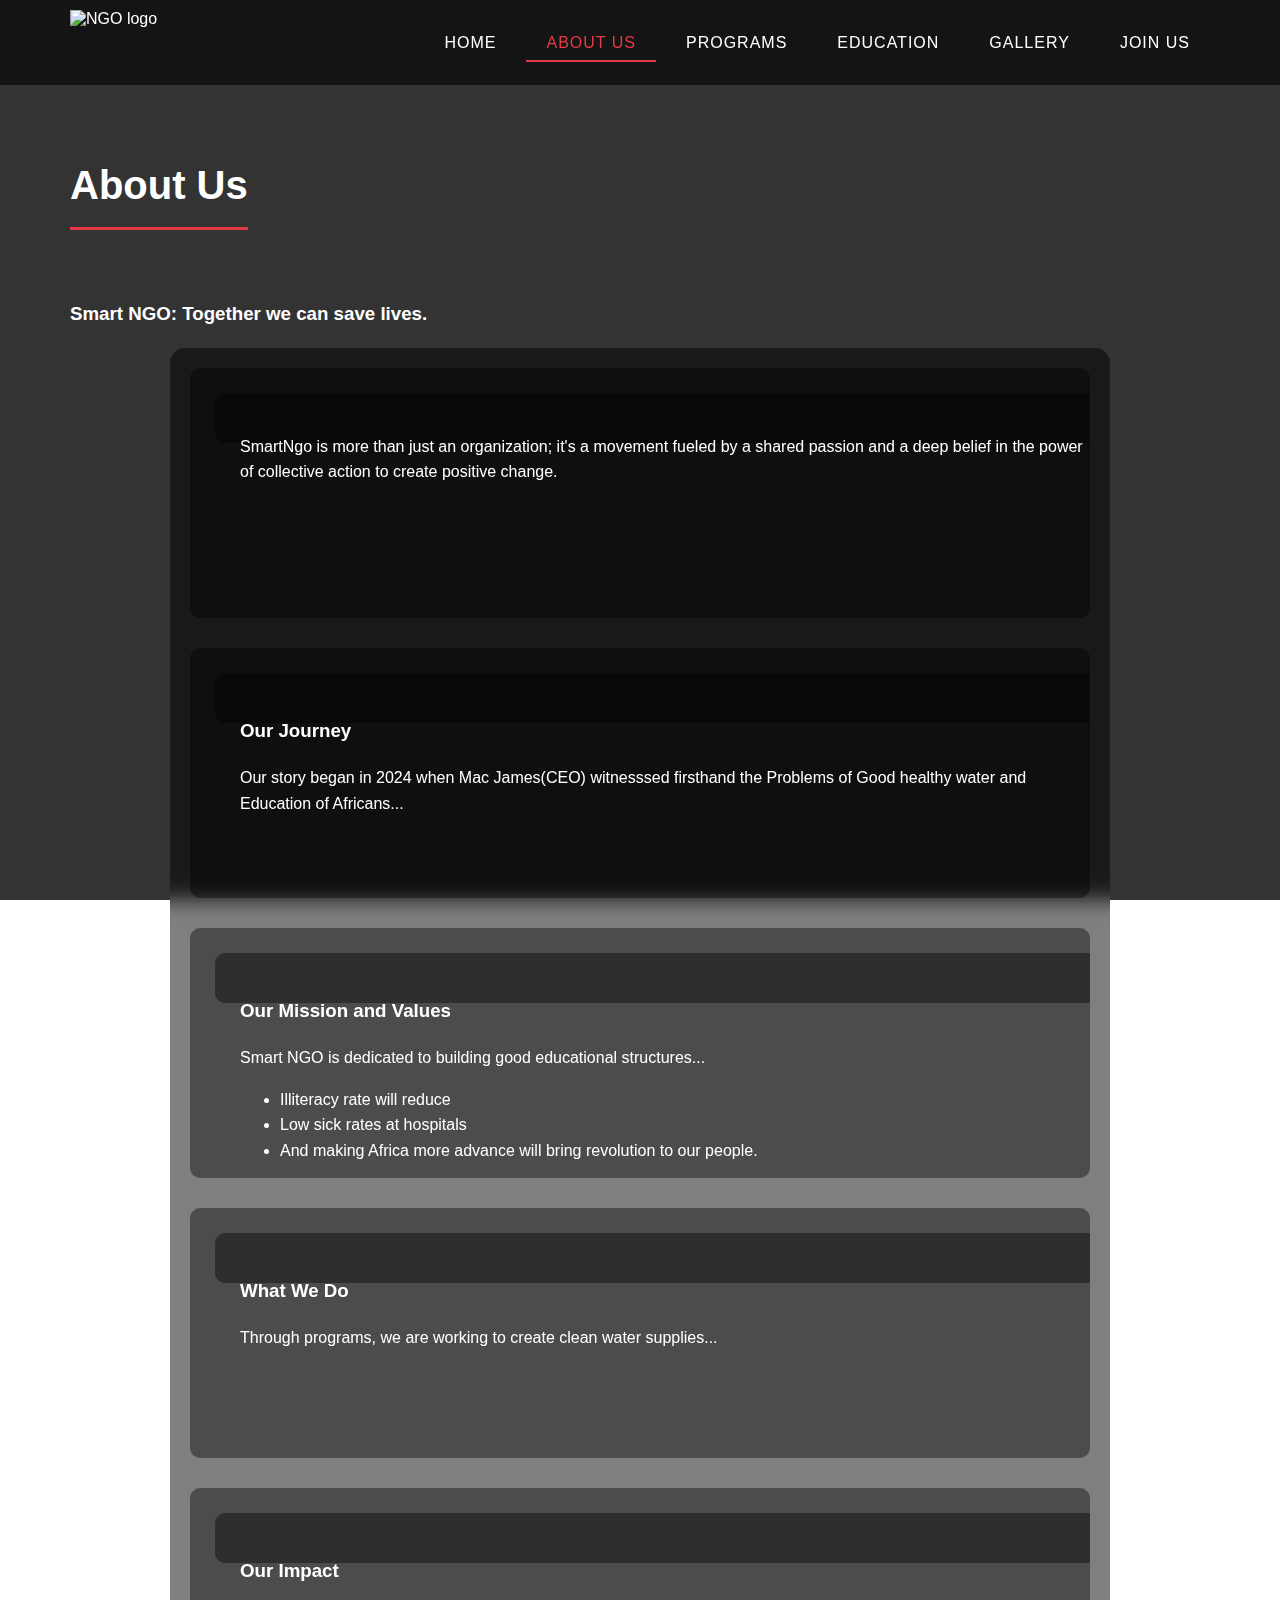
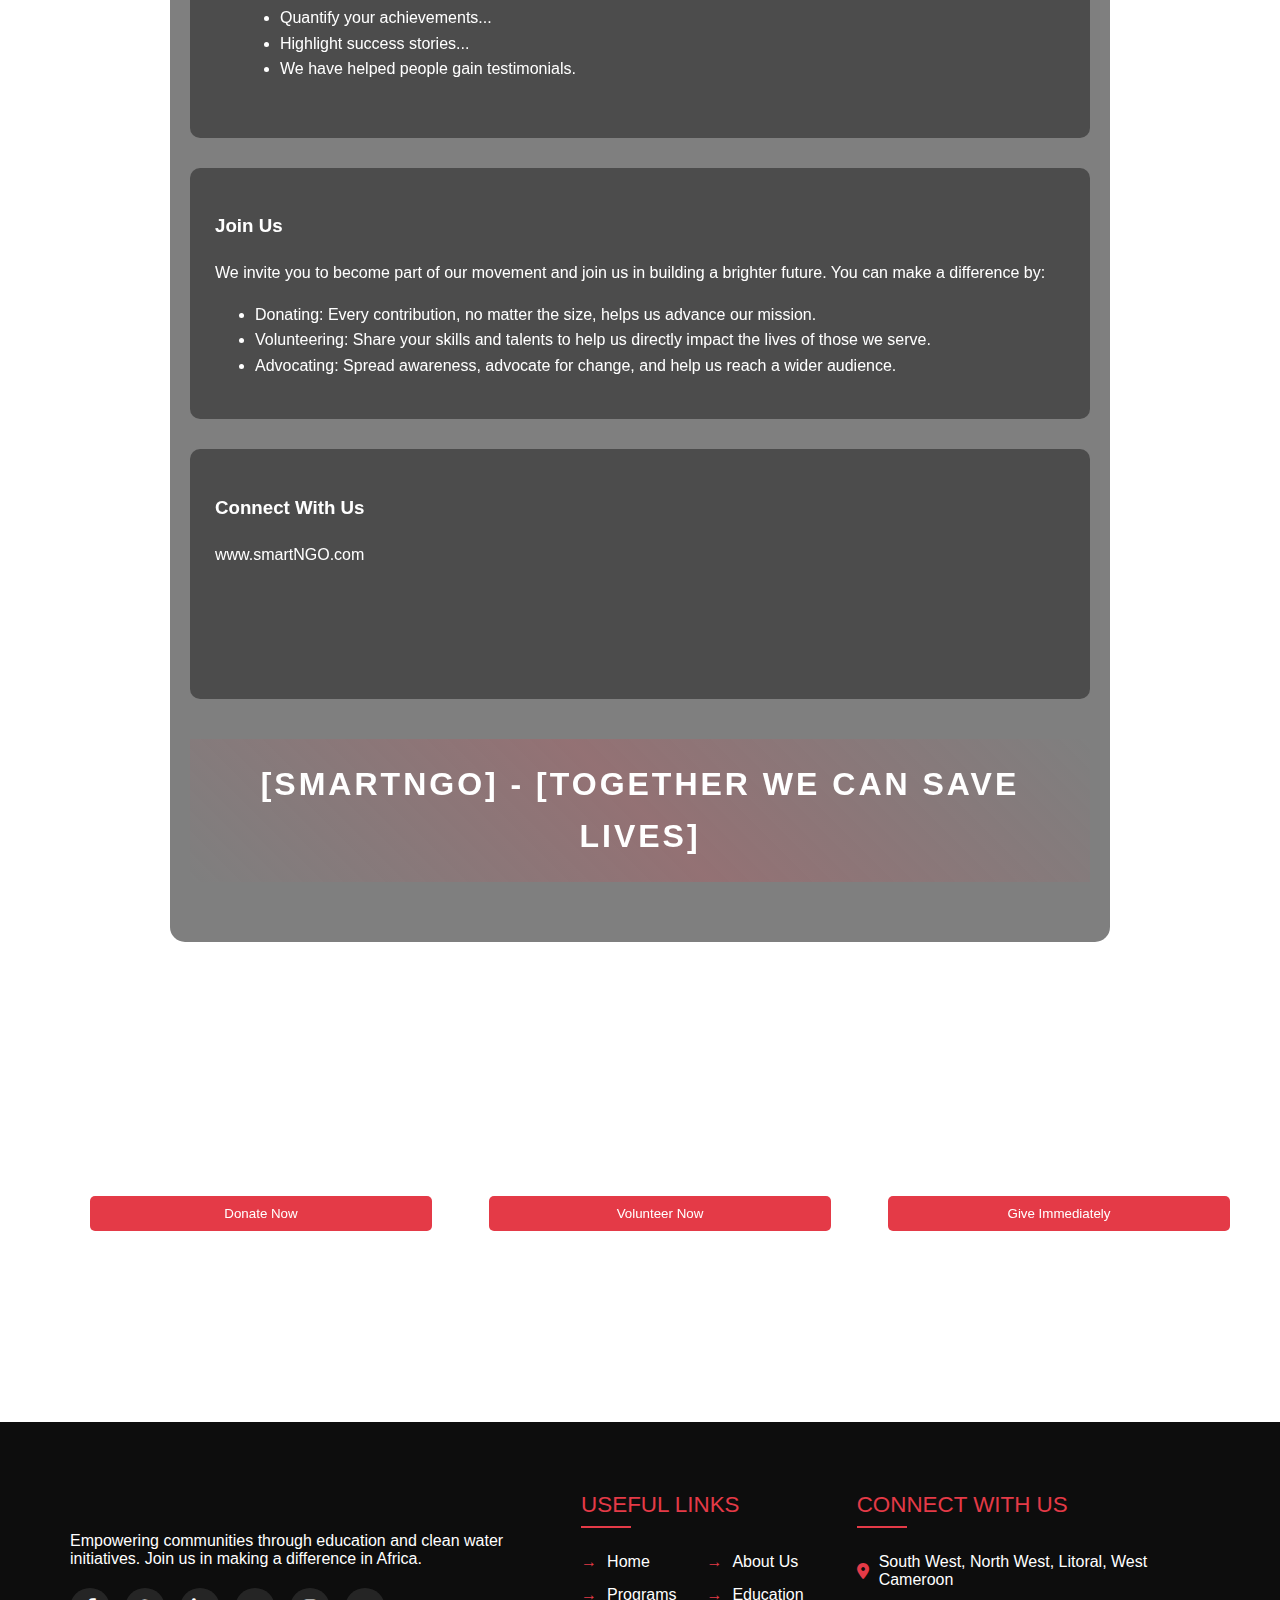
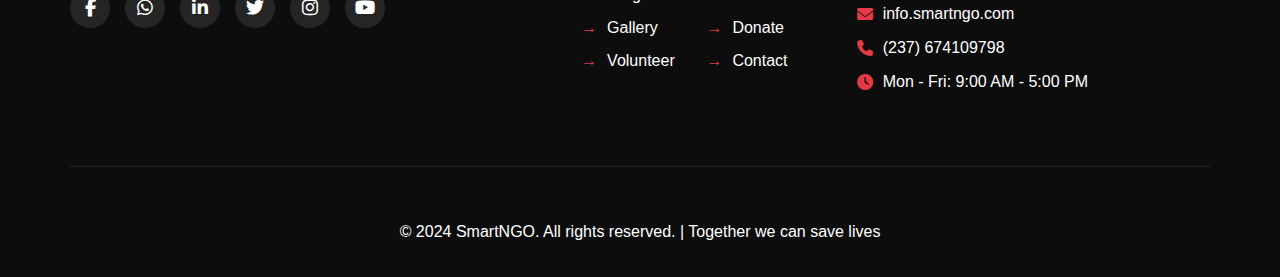
==== about.html @ 0aa8d6ee "Add files via upload" ====
<!DOCTYPE html>
<html lang="en">
<head>
    <meta charset="UTF-8">
    <meta name="viewport" content="width=device-width, initial-scale=1.0">
    <title>Smart NGO - About Us</title>
    <link rel="stylesheet" href="https://cdnjs.cloudflare.com/ajax/libs/font-awesome/6.5.1/css/all.min.css">
    
    <style>
        /* Internal CSS */
        :root {
            --themeRed: #e43a47;
            --grey: #efefef;
        }

        body {
            font-family: "Poppins", sans-serif;
            font-weight: 200;
            margin: 0;
            padding: 0;
            background: linear-gradient(rgba(0,0,0,0.8), rgba(0,0,0,0.8)), url("../images/banner.jpg");
            background-size: cover;
            background-attachment: fixed;
            color: #ffffff;
        }

        /* Header Styles */
        header {
            background-color: rgba(0,0,0,0.6);
            position: fixed;
            width: 100%;
            z-index: 2;
        }

        .container {
            width: 1140px;
            margin: auto;
            padding: 0 15px;
        }

        .logo {
            padding: 15px 0;
            height: 75px;
        }

        .logo img {
            height: 100%;
        }

        nav {
            display: flex;
            align-items: center;
            height: 75px;
        }

        nav ul {
            list-style: none;
            display: flex;
            gap: 10px;
            margin: 0;
            padding: 0;
        }

        nav ul li {
            position: relative;
        }

        nav ul li a {
            color: #ffffff;
            text-decoration: none;
            padding: 10px 20px;
            text-transform: uppercase;
            font-size: 16px;
            font-weight: 500;
            letter-spacing: 1px;
            transition: all 0.3s ease;
            display: inline-block;
            position: relative;
        }

        nav ul li a:after {
            content: '';
            position: absolute;
            width: 0;
            height: 2px;
            background: var(--themeRed);
            left: 0;
            bottom: 0;
            transition: width 0.3s ease;
        }

        nav ul li a:hover:after {
            width: 100%;
        }

        nav ul li a:hover {
            background-color: var(--themeRed);
            color: #ffffff;
            border-radius: 3px;
            transform: translateY(-2px);
            box-shadow: 0 2px 5px rgba(228, 58, 71, 0.3);
        }

        /* Active link style */
        nav ul li a.active {
            color: var(--themeRed);
        }

        nav ul li a.active:after {
            width: 100%;
        }

        /* Update header container for better alignment */
        header .container {
            display: flex;
            justify-content: space-between;
            align-items: center;
            padding: 0 20px;
        }

        /* Logo adjustments */
        header .container .logo {
            padding: 10px 0;
            height: 65px;
        }

        /* Add responsive menu button */
        .menu-toggle {
            display: none;
            background: none;
            border: none;
            color: #fff;
            font-size: 24px;
            cursor: pointer;
            padding: 10px;
        }

        /* Responsive styles */
        @media screen and (max-width: 768px) {
            .menu-toggle {
                display: block;
            }

            nav ul {
                display: none;
                position: absolute;
                top: 75px;
                left: 0;
                width: 100%;
                background: rgba(0,0,0,0.9);
                flex-direction: column;
                padding: 20px 0;
                text-align: center;
            }

            nav ul.active {
                display: flex;
            }

            nav ul li {
                margin: 10px 0;
            }

            nav ul li a {
                padding: 10px 20px;
                display: block;
            }
        }

        /* About Section Styles */
        .about-content {
            padding: 120px 0 50px 0;
            text-align: justify;
            line-height: 1.6;
        }

        .sectionTitle {
            text-align: center;
            font-size: 2.5rem;
            color: #ffffff;
            margin-bottom: 50px;
            border-bottom: 3px solid var(--themeRed);
            display: inline-block;
            padding-bottom: 10px;
        }

        .cards {
            display: flex;
            justify-content: space-between;
            margin-top: 50px;
            margin-bottom: 50px;
            flex-wrap: wrap;
            position: relative;
            z-index: 1;
        }

        .card {
            width: 30%;
            perspective: 1000px;
            background: transparent;
            margin-bottom: 30px;
            position: relative;
            height: 300px;
        }

        .card-inner {
            position: relative;
            width: 100%;
            height: 100%;
            text-align: center;
            transition: transform 0.8s;
            transform-style: preserve-3d;
        }

        .card-front, .card-back {
            position: absolute;
            width: 100%;
            height: 100%;
            backface-visibility: hidden;
            padding: 25px;
            border-radius: 10px;
            background: rgba(255, 255, 255, 0.1);
            backdrop-filter: blur(5px);
            display: flex;
            flex-direction: column;
            justify-content: center;
        }

        .card-front {
            background: rgba(255, 255, 255, 0.1);
            z-index: 2;
        }

        .card-back {
            background: rgba(228, 58, 71, 0.1);
            transform: rotateY(180deg);
            z-index: 1;
        }

        .card-back h3 {
            color: var(--themeRed);
            margin-bottom: 15px;
            font-size: 1.5rem;
        }

        .card-back ul {
            list-style: none;
            padding: 0;
            margin: 15px 0;
        }

        .card-back ul li {
            margin: 10px 0;
            color: #ffffff;
        }

        .card button {
            background: var(--themeRed);
            color: white;
            border: none;
            padding: 10px 20px;
            border-radius: 5px;
            cursor: pointer;
            margin-top: 20px;
            transition: 0.3s;
        }

        .card button:hover {
            background: #ffffff;
            color: var(--themeRed);
            transform: scale(1.05);
        }

        /* Responsive adjustments */
        @media screen and (max-width: 992px) {
            .card {
                width: 45%;
                height: 320px;
            }
        }

        @media screen and (max-width: 768px) {
            .card {
                width: 100%;
                height: 300px;
                margin-bottom: 40px;
            }
        }

        /* Footer Styles */
        footer {
            background: linear-gradient(rgba(0,0,0,0.95), rgba(0,0,0,0.95));
            padding: 70px 0 20px 0;
            position: relative;
        }

        .footer-content {
            display: grid;
            grid-template-columns: 2fr 1fr 1.5fr;
            gap: 40px;
        }

        .footer-section {
            color: #ffffff;
        }

        .footer-section .title {
            color: var(--themeRed);
            font-size: 1.4rem;
            margin-bottom: 25px;
            position: relative;
            padding-bottom: 10px;
        }

        .footer-section .title:after {
            content: '';
            position: absolute;
            left: 0;
            bottom: 0;
            width: 50px;
            height: 2px;
            background: var(--themeRed);
        }

        .footer-links {
            display: grid;
            grid-template-columns: repeat(2, 1fr);
            gap: 15px;
        }

        .footer-links a {
            color: #ffffff;
            text-decoration: none;
            transition: 0.3s;
            display: flex;
            align-items: center;
        }

        .footer-links a:before {
            content: '→';
            margin-right: 10px;
            color: var(--themeRed);
        }

        .footer-links a:hover {
            color: var(--themeRed);
            transform: translateX(5px);
        }

        .social-links {
            display: flex;
            gap: 15px;
            margin-top: 20px;
            flex-wrap: wrap;
        }

        .social-links a {
            width: 40px;
            height: 40px;
            background: rgba(255,255,255,0.1);
            display: flex;
            align-items: center;
            justify-content: center;
            border-radius: 50%;
            color: #ffffff;
            text-decoration: none;
            transition: all 0.3s ease;
            font-size: 18px;
        }

        .social-links a:hover {
            transform: translateY(-5px);
        }

        .social-links a.facebook:hover {
            background: #3b5998;
        }

        .social-links a.whatsapp:hover {
            background: #25d366;
        }

        .social-links a.linkedin:hover {
            background: #0077b5;
        }

        .social-links a.twitter:hover {
            background: #1da1f2;
        }

        .social-links a.instagram:hover {
            background: #e4405f;
        }

        .social-links a.youtube:hover {
            background: #ff0000;
        }

        .footer-bottom {
            text-align: center;
            padding-top: 40px;
            margin-top: 60px;
            border-top: 1px solid rgba(255,255,255,0.1);
        }

        .contact-info p {
            display: flex;
            align-items: center;
            margin-bottom: 15px;
        }

        .contact-info p i {
            margin-right: 10px;
            color: var(--themeRed);
        }

        /* Add these styles inside your existing <style> tag */
        .about-text {
            max-width: 900px;
            margin: 0 auto;
            padding: 20px;
            background: rgba(0, 0, 0, 0.5);
            border-radius: 15px;
            backdrop-filter: blur(10px);
        }

        .about-text .main-title {
            text-align: center;
            font-size: 2.5rem;
            color: var(--themeRed);
            margin-bottom: 30px;
            text-transform: uppercase;
            letter-spacing: 2px;
        }

        .about-section {
            perspective: 1000px;
            min-height: 200px;
            margin-bottom: 30px;
        }

        .about-section-inner {
            position: relative;
            width: 100%;
            height: 100%;
            text-align: left;
            transition: transform 0.8s;
            transform-style: preserve-3d;
            cursor: pointer;
        }

        .about-section:hover .about-section-inner {
            transform: rotateY(180deg);
        }

        .about-section-front, .about-section-back {
            position: absolute;
            width: 100%;
            height: 100%;
            backface-visibility: hidden;
            padding: 25px;
            border-radius: 10px;
            background: rgba(0, 0, 0, 0.4);
        }

        .about-section-front {
            background: rgba(0, 0, 0, 0.4);
        }

        .about-section-back {
            background: rgba(228, 58, 71, 0.1);
            transform: rotateY(180deg);
        }

        .about-section-back .additional-info {
            color: #ffffff;
            text-align: center;
        }

        .about-section-back .additional-info h4 {
            color: var(--themeRed);
            margin-bottom: 15px;
            font-size: 1.2rem;
        }

        .slogan {
            text-align: center;
            font-size: 2rem;
            color: #ffffff;
            margin: 40px 0;
            padding: 20px;
            background: linear-gradient(45deg, transparent, rgba(228, 58, 71, 0.2), transparent);
            text-transform: uppercase;
            letter-spacing: 3px;
        }

        /* Add these responsive styles */
        @media screen and (max-width: 1200px) {
            .container {
                width: 95%;
                padding: 0 20px;
            }
        }

        @media screen and (max-width: 992px) {
            .cards {
                justify-content: center;
                gap: 20px;
            }

            .card {
                width: 45%;
            }
            .footer-content {
                grid-template-columns: 1fr 1fr;
            }
        }

        @media screen and (max-width: 768px) {
            nav ul {
                background: rgba(0, 0, 0, 0.95);
                position: fixed;
                top: 75px;
                left: -100%;
                width: 100%;
                height: calc(100vh - 75px);
                flex-direction: column;
                justify-content: flex-start;
                padding-top: 50px;
                transition: 0.3s ease;
            }

            nav ul.active {
                left: 0;
            }

            nav ul li {
                margin: 15px 0;
            }

            nav ul li a {
                font-size: 18px;
                padding: 15px 20px;
                width: 200px;
                margin: 0 auto;
                display: block;
            }

            .menu-toggle {
                display: block;
            }

            .about-text {
                padding: 15px;
            }

            .about-section {
                padding: 15px;
            }

            .card {
                width: 100%;
                margin-bottom: 20px;
            }

            .sectionTitle {
                font-size: 2rem;
            }

            .main-title {
                font-size: 1.8rem;
            }
        }

        @media screen and (max-width: 576px) {
            .footer-content {
                grid-template-columns: 1fr;
                text-align: center;
            }

            .about-section h3 {
                font-size: 1.5rem;
            }

            .about-section p {
                font-size: 1rem;
            }

            .slogan {
                font-size: 1.5rem;
                padding: 15px;
            }

            header .container .logo {
                height: 50px;
            }

            .about-content {
                padding: 100px 0 30px 0;
            }
        }

        /* Add smooth scrolling to the whole page */
        html {
            scroll-behavior: smooth;
        }

        /* Improve touch targets for mobile */
        @media (hover: none) and (pointer: coarse) {
            nav ul li a,
            .card button {
                padding: 15px 20px;
            }

            .menu-toggle {
                padding: 15px;
            }
        }

        /* Fix for iOS Safari 100vh issue */
        @supports (-webkit-touch-callout: none) {
            nav ul {
                height: -webkit-fill-available;
            }
        }

        /* Hover Effect for About Sections */
        .about-section {
            position: relative;
            overflow: hidden;
            border-radius: 10px;
            background: rgba(0, 0, 0, 0.4);
            padding: 25px;
            margin-bottom: 30px;
            transition: all 0.3s ease;
        }

        .about-section:hover {
            background: rgba(228, 58, 71, 0.1);
            transform: translateX(10px);
            box-shadow: 0 5px 15px rgba(0, 0, 0, 0.3);
        }

        /* Scroll to Top Button */
        .scroll-top {
            position: fixed;
            bottom: 30px;
            right: 30px;
            width: 40px;
            height: 40px;
            background: var(--themeRed);
            border-radius: 50%;
            color: white;
            display: flex;
            align-items: center;
            justify-content: center;
            cursor: pointer;
            opacity: 0;
            transition: 0.3s;
            z-index: 1000;
        }

        .scroll-top.visible {
            opacity: 1;
        }

        /* Image Gallery Popup */
        .gallery-popup {
            position: fixed;
            top: 0;
            left: 0;
            width: 100%;
            height: 100%;
            background: rgba(0, 0, 0, 0.9);
            display: none;
            justify-content: center;
            align-items: center;
            z-index: 1000;
        }

        .gallery-popup.active {
            display: flex;
        }

        .gallery-popup img {
            max-width: 90%;
            max-height: 90vh;
            border: 3px solid #fff;
        }

        /* Highlight Text Effect */
        .highlight {
            position: relative;
            display: inline-block;
            color: var(--themeRed);
            font-weight: 600;
        }

        .highlight::after {
            content: '';
            position: absolute;
            bottom: 0;
            left: 0;
            width: 100%;
            height: 2px;
            background: var(--themeRed);
            transform: scaleX(0);
            transition: transform 0.3s ease;
        }

        .highlight:hover::after {
            transform: scaleX(1);
        }

        /* Card Flip Effect */
        .card {
            perspective: 1000px;
            background: transparent;
        }

        .card-inner {
            position: relative;
            width: 100%;
            height: 100%;
            transition: transform 0.8s;
            transform-style: preserve-3d;
        }

        .card:hover .card-inner {
            transform: rotateY(180deg);
        }

        .card-front, .card-back {
            position: absolute;
            width: 100%;
            height: 100%;
            backface-visibility: hidden;
            padding: 20px;
            border-radius: 10px;
        }

        .card-front {
            background: rgba(255, 255, 255, 0.1);
        }

        .card-back {
            background: rgba(228, 58, 71, 0.2);
            transform: rotateY(180deg);
        }

        /* Add these styles to your existing CSS */
        .about-section {
            perspective: 1000px;
            min-height: 200px;
            margin-bottom: 30px;
        }

        .about-section-inner {
            position: relative;
            width: 100%;
            height: 100%;
            text-align: left;
            transition: transform 0.8s;
            transform-style: preserve-3d;
            cursor: pointer;
        }

        .about-section:hover .about-section-inner {
            transform: rotateY(180deg);
        }

        .about-section-front, .about-section-back {
            position: absolute;
            width: 100%;
            height: 100%;
            backface-visibility: hidden;
            padding: 25px;
            border-radius: 10px;
            background: rgba(0, 0, 0, 0.4);
        }

        .about-section-front {
            background: rgba(0, 0, 0, 0.4);
        }

        .about-section-back {
            background: rgba(228, 58, 71, 0.1);
            transform: rotateY(180deg);
        }

        .about-section-back .additional-info {
            color: #ffffff;
            text-align: center;
        }

        .about-section-back .additional-info h4 {
            color: var(--themeRed);
            margin-bottom: 15px;
            font-size: 1.2rem;
        }
    </style>
</head>
<body>
    <header>
        <div class="container">
            <div class="logo">
                <img src="images/smart logo.JPG" alt="NGO logo">
            </div>
            <button class="menu-toggle" onclick="toggleMenu()">☰</button>
            <nav>
                <ul id="nav-menu">
                    <li><a href="home.html">home</a></li>
                    <li><a href="about.html" class="active">about us</a></li>
                    <li><a href="programs.html">programs</a></li>
                    <li><a href="educate.html">education</a></li>
                    <li><a href="galery.html">gallery</a></li>
                    <li><a href="join.html">join us</a></li>
                </ul>
            </nav>
        </div>
    </header>

    <section class="about-content">
        <div class="container">
            <h2 class="sectionTitle">About Us</h2>
            <div class="content">
                <h3 class="main-title">Smart NGO: Together we can save lives.</h3>
                <div class="about-text">
                    <div class="about-section">
                        <div class="about-section-inner">
                            <div class="about-section-front">
                                <p>SmartNgo is more than just an organization; it's a movement fueled by a shared passion and a deep belief in the power of collective action to create positive change.</p>
                            </div>
                            <div class="about-section-back">
                                <div class="additional-info">
                                    <h4>Our Foundation</h4>
                                    <p>Built on principles of compassion, innovation, and sustainable development, we strive to create lasting change in communities across Africa.</p>
                                </div>
                            </div>
                        </div>
                    </div>

                    <div class="about-section">
                        <div class="about-section-inner">
                            <div class="about-section-front">
                                <h3>Our Journey</h3>
                                <p>Our story began in 2024 when Mac James(CEO) witnesssed firsthand the Problems of Good healthy water and Education of Africans...</p>
                            </div>
                            <div class="about-section-back">
                                <div class="additional-info">
                                    <h4>Key Milestones</h4>
                                    <ul>
                                        <li>2024: Foundation Established</li>
                                        <li>First Water Project Completed</li>
                                        <li>Educational Program Launch</li>
                                        <li>Community Partnerships Formed</li>
                                    </ul>
                                </div>
                            </div>
                        </div>
                    </div>

                    <div class="about-section">
                        <div class="about-section-inner">
                            <div class="about-section-front">
                                <h3>Our Mission and Values</h3>
                                <p>Smart NGO is dedicated to building good educational structures...</p>
                                <ul>
                                    <li>Illiteracy rate will reduce</li>
                                    <li>Low sick rates at hospitals</li>
                                    <li>And making Africa more advance will bring revolution to our people.</li>
                                </ul>
                            </div>
                            <div class="about-section-back">
                                <div class="additional-info">
                                    <h4>Core Values</h4>
                                    <ul>
                                        <li>Integrity</li>
                                        <li>Innovation</li>
                                        <li>Community Focus</li>
                                        <li>Sustainability</li>
                                    </ul>
                                </div>
                            </div>
                        </div>
                    </div>

                    <div class="about-section">
                        <div class="about-section-inner">
                            <div class="about-section-front">
                                <h3>What We Do</h3>
                                <p>Through programs, we are working to create clean water supplies...</p>
                            </div>
                            <div class="about-section-back">
                                <div class="additional-info">
                                    <h4>Our Programs</h4>
                                    <ul>
                                        <li>Water Access Projects</li>
                                        <li>Educational Support</li>
                                        <li>Community Development</li>
                                        <li>Health Initiatives</li>
                                    </ul>
                                </div>
                            </div>
                        </div>
                    </div>

                    <div class="about-section">
                        <div class="about-section-inner">
                            <div class="about-section-front">
                                <h3>Our Impact</h3>
                                <ul>
                                    <li>Quantify your achievements...</li>
                                    <li>Highlight success stories...</li>
                                    <li>We have helped people gain testimonials.</li>
                                </ul>
                            </div>
                            <div class="about-section-back">
                                <div class="additional-info">
                                    <h4>Impact Numbers</h4>
                                    <ul>
                                        <li>50,000+ Lives Impacted</li>
                                        <li>100+ Projects Completed</li>
                                        <li>25+ Communities Served</li>
                                        <li>1000+ Volunteers Engaged</li>
                                    </ul>
                                </div>
                            </div>
                        </div>
                    </div>

                    <div class="about-section">
                        <h3>Join Us</h3>
                        <p>We invite you to become part of our movement and join us in building a brighter future. You can make a difference by:</p>
                        <ul>
                            <li>Donating: Every contribution, no matter the size, helps us advance our mission.</li>
                            <li>Volunteering: Share your skills and talents to help us directly impact the lives of those we serve.</li>
                            <li>Advocating: Spread awareness, advocate for change, and help us reach a wider audience.</li>
                        </ul>
                    </div>

                    <div class="about-section">
                        <h3>Connect With Us</h3>
                        <p>www.smartNGO.com</p>
                    </div>

                    <h2 class="slogan">[SmartNgo] - [together we can save lives]</h2>
                </div>

                <div class="cards">
                    <div class="card">
                        <div class="card-inner">
                            <div class="card-front">
                                <div class="title">Give Donation</div>
                                <p>Donate now to help the poor people of Africa.</p>
                                <button onclick="donate()">Donate Now</button>
                            </div>
                            <div class="card-back">
                                <h3>Why Donate?</h3>
                                <p>Your donation helps provide:</p>
                                <ul>
                                    <li>Clean Water Access</li>
                                    <li>Educational Resources</li>
                                    <li>Community Support</li>
                                </ul>
                                <button onclick="donate()">Support Now</button>
                            </div>
                        </div>
                    </div>

                    <div class="card">
                        <div class="card-inner">
                            <div class="card-front">
                                <div class="title">Become a Volunteer</div>
                                <p>Volunteer to help out in our Educational work.</p>
                                <button onclick="volunteer()">Volunteer Now</button>
                            </div>
                            <div class="card-back">
                                <h3>Why Volunteer?</h3>
                                <p>Join our team and:</p>
                                <ul>
                                    <li>Make a Real Impact</li>
                                    <li>Gain Experience</li>
                                    <li>Build Communities</li>
                                    <li>Change Lives</li>
                                </ul>
                                <button onclick="volunteer()">Join Now</button>
                            </div>
                        </div>
                    </div>

                    <div class="card">
                        <div class="card-inner">
                            <div class="card-front">
                                <div class="title">Give Scholarship</div>
                                <p>Offer scholarship for the future of Africa.</p>
                                <button onclick="giveScholarship()">Give Immediately</button>
                            </div>
                            <div class="card-back">
                                <h3>Why Give Scholarship?</h3>
                                <p>Your scholarship provides:</p>
                                <ul>
                                    <li>Quality Education</li>
                                    <li>Better Future</li>
                                    <li>Career Opportunities</li>
                                    <li>Community Development</li>
                                </ul>
                                <button onclick="giveScholarship()">Support Education</button>
                            </div>
                        </div>
                    </div>
                </div>
            </div>
        </div>
    </section>

    <footer>
        <div class="container">
            <div class="footer-content">
                <div class="footer-section">
                    <img src="images/smart logo.JPG" alt="" style="height: 40px; margin-bottom: 20px;">
                    <p>Empowering communities through education and clean water initiatives. Join us in making a difference in Africa.</p>
                    <div class="social-links">
                        <a href="#" class="facebook" title="Facebook"><i class="fab fa-facebook-f"></i></a>
                        <a href="#" class="whatsapp" title="WhatsApp"><i class="fab fa-whatsapp"></i></a>
                        <a href="#" class="linkedin" title="LinkedIn"><i class="fab fa-linkedin-in"></i></a>
                        <a href="#" class="twitter" title="Twitter"><i class="fab fa-twitter"></i></a>
                        <a href="#" class="instagram" title="Instagram"><i class="fab fa-instagram"></i></a>
                        <a href="#" class="youtube" title="YouTube"><i class="fab fa-youtube"></i></a>
                    </div>
                </div>

                <div class="footer-section">
                    <div class="title">USEFUL LINKS</div>
                    <div class="footer-links">
                        <a href="home.html">Home</a>
                        <a href="about.html">About Us</a>
                        <a href="programs.html">Programs</a>
                        <a href="educate.html">Education</a>
                        <a href="galery.html">Gallery</a>
                        <a href="donate.html">Donate</a>
                        <a href="volunteer.html">Volunteer</a>
                        <a href="contact.html">Contact</a>
                    </div>
                </div>

                <div class="footer-section">
                    <div class="title">CONNECT WITH US</div>
                    <div class="contact-info">
                        <p><i class="fas fa-map-marker-alt"></i> South West, North West, Litoral, West<br>Cameroon</p>
                        <p><i class="fas fa-envelope"></i> info.smartngo.com</p>
                        <p><i class="fas fa-phone"></i> (237) 674109798</p>
                        <p><i class="fas fa-clock"></i> Mon - Fri: 9:00 AM - 5:00 PM</p>
                    </div>
                </div>
            </div>

            <div class="footer-bottom">
                <p>&copy; 2024 SmartNGO. All rights reserved. | Together we can save lives</p>
            </div>
        </div>
    </footer>

    <script>
        // Internal JavaScript
        document.addEventListener('DOMContentLoaded', function() {
            // Smooth scroll for navigation
            document.querySelectorAll('a[href^="#"]').forEach(anchor => {
                anchor.addEventListener('click', function (e) {
                    e.preventDefault();
                    document.querySelector(this.getAttribute('href')).scrollIntoView({
                        behavior: 'smooth'
                    });
                });
            });

            // Add hover effect to cards
            const cards = document.querySelectorAll('.card');
            cards.forEach(card => {
                card.addEventListener('mouseenter', function() {
                    this.style.transform = 'translateY(-10px)';
                });
                card.addEventListener('mouseleave', function() {
                    this.style.transform = 'translateY(0)';
                });
            });

            // Scroll to Top functionality
            const scrollBtn = document.querySelector('.scroll-top');
            
            window.addEventListener('scroll', () => {
                if(window.pageYOffset > 300) {
                    scrollBtn.classList.add('visible');
                } else {
                    scrollBtn.classList.remove('visible');
                }
            });

            scrollBtn.addEventListener('click', () => {
                window.scrollTo({
                    top: 0,
                    behavior: 'smooth'
                });
            });

            // Add highlight effect to important text
            const highlights = document.querySelectorAll('.highlight');
            highlights.forEach(highlight => {
                highlight.addEventListener('mouseover', function() {
                    this.style.color = '#ffffff';
                });
                highlight.addEventListener('mouseout', function() {
                    this.style.color = 'var(--themeRed)';
                });
            });

            // Smooth scroll for all internal links
            document.querySelectorAll('a[href^="#"]').forEach(anchor => {
                anchor.addEventListener('click', function (e) {
                    e.preventDefault();
                    document.querySelector(this.getAttribute('href')).scrollIntoView({
                        behavior: 'smooth'
                    });
                });
            });

            // Add intersection observer for fade-in effect
            const observer = new IntersectionObserver((entries) => {
                entries.forEach(entry => {
                    if (entry.isIntersecting) {
                        entry.target.classList.add('fade-in');
                    }
                });
            });

            document.querySelectorAll('.about-section').forEach((section) => {
                observer.observe(section);
            });
        });

        // Button click functions
        function donate() {
            alert('Thank you for your interest in donating! Redirecting to donation page...');
        }

        function volunteer() {
            alert('Thank you for your interest in volunteering! Redirecting to volunteer registration...');
        }

        function giveScholarship() {
            alert('Thank you for your interest in providing a scholarship! Redirecting to scholarship form...');
        }

        // Newsletter subscription
        document.getElementById('newsletterInput').addEventListener('keypress', function(e) {
            if (e.key === 'Enter') {
                const email = this.value;
                if (validateEmail(email)) {
                    alert('Thank you for subscribing to our newsletter!');
                    this.value = '';
                } else {
                    alert('Please enter a valid email address');
                }
            }
        });

        function validateEmail(email) {
            return /^[^\s@]+@[^\s@]+\.[^\s@]+$/.test(email);
        }

        // Add this to your existing script tag
        function toggleMenu() {
            const menu = document.getElementById('nav-menu');
            menu.classList.toggle('active');
        }

        // Close menu when clicking outside
        document.addEventListener('click', function(event) {
            const menu = document.getElementById('nav-menu');
            const menuToggle = document.querySelector('.menu-toggle');
            if (!menu.contains(event.target) && !menuToggle.contains(event.target)) {
                menu.classList.remove('active');
            }
        });
    </script>
</body>
</html>
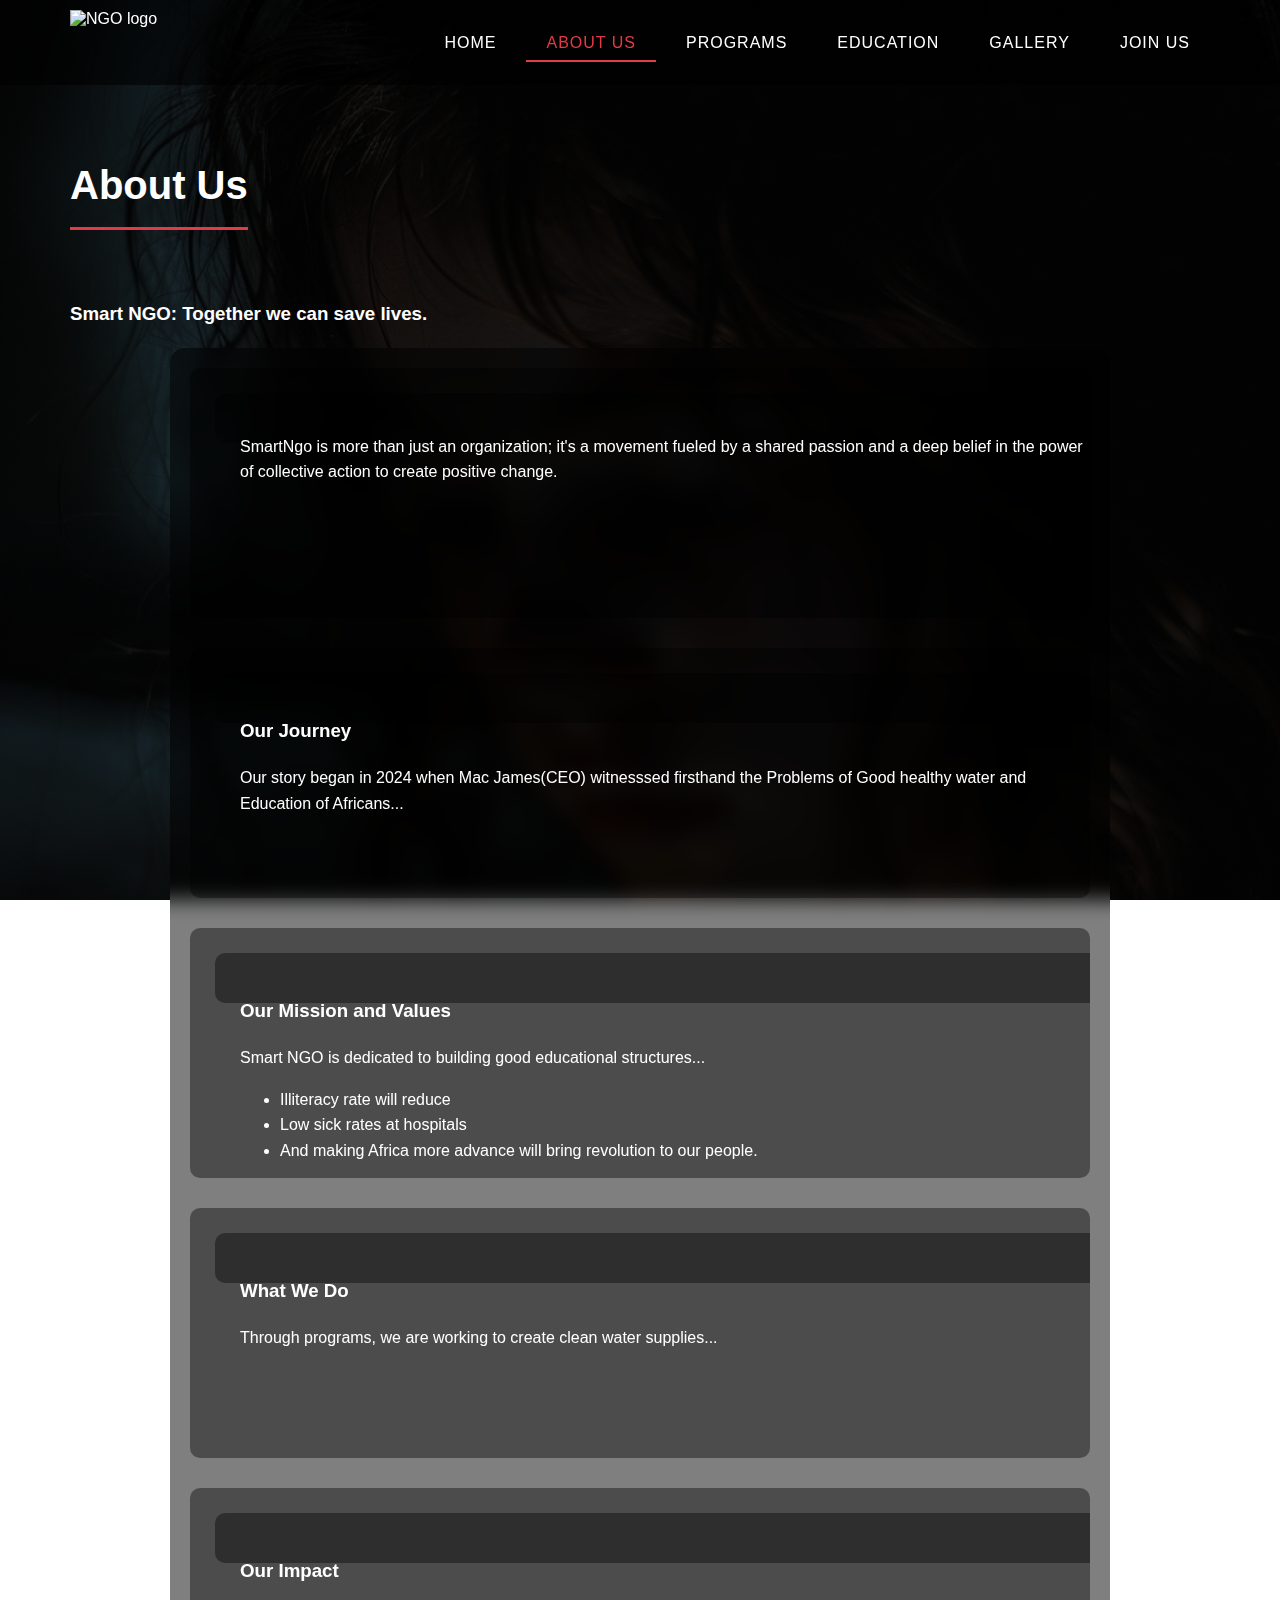
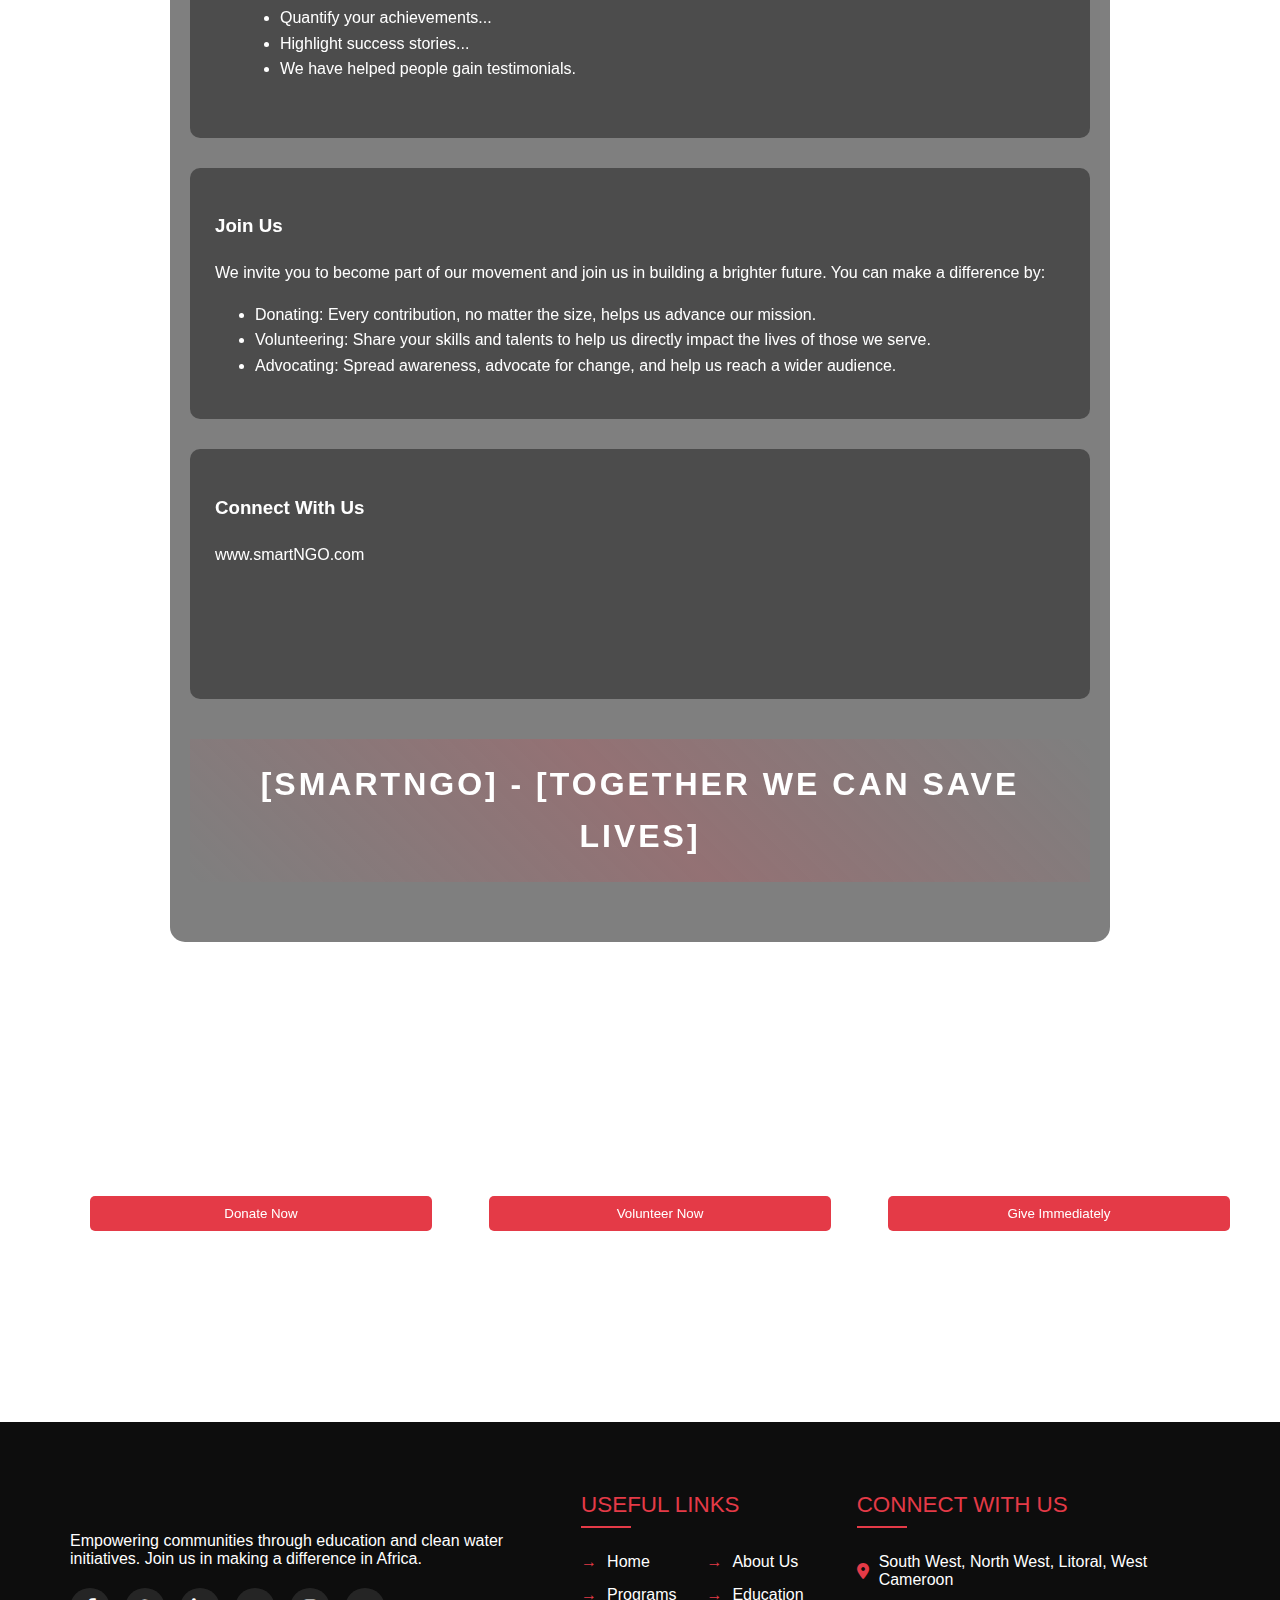
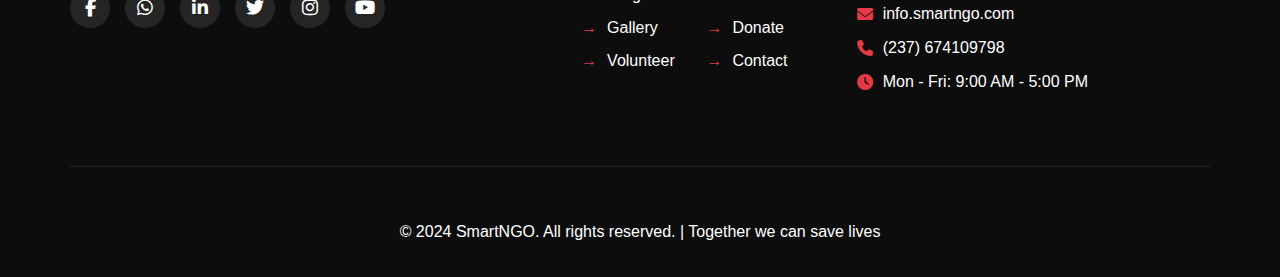
==== commit ab989b8c: "about.html" ====
--- a/about.html
+++ b/about.html
@@ -18,7 +18,7 @@
             font-weight: 200;
             margin: 0;
             padding: 0;
-            background: linear-gradient(rgba(0,0,0,0.8), rgba(0,0,0,0.8)), url("../images/banner.jpg");
+            background: linear-gradient(rgba(0,0,0,0.8), rgba(0,0,0,0.8)), url("banner.jpg");
             background-size: cover;
             background-attachment: fixed;
             color: #ffffff;
@@ -1184,4 +1184,4 @@
         });
     </script>
 </body>
-</html>+</html>
